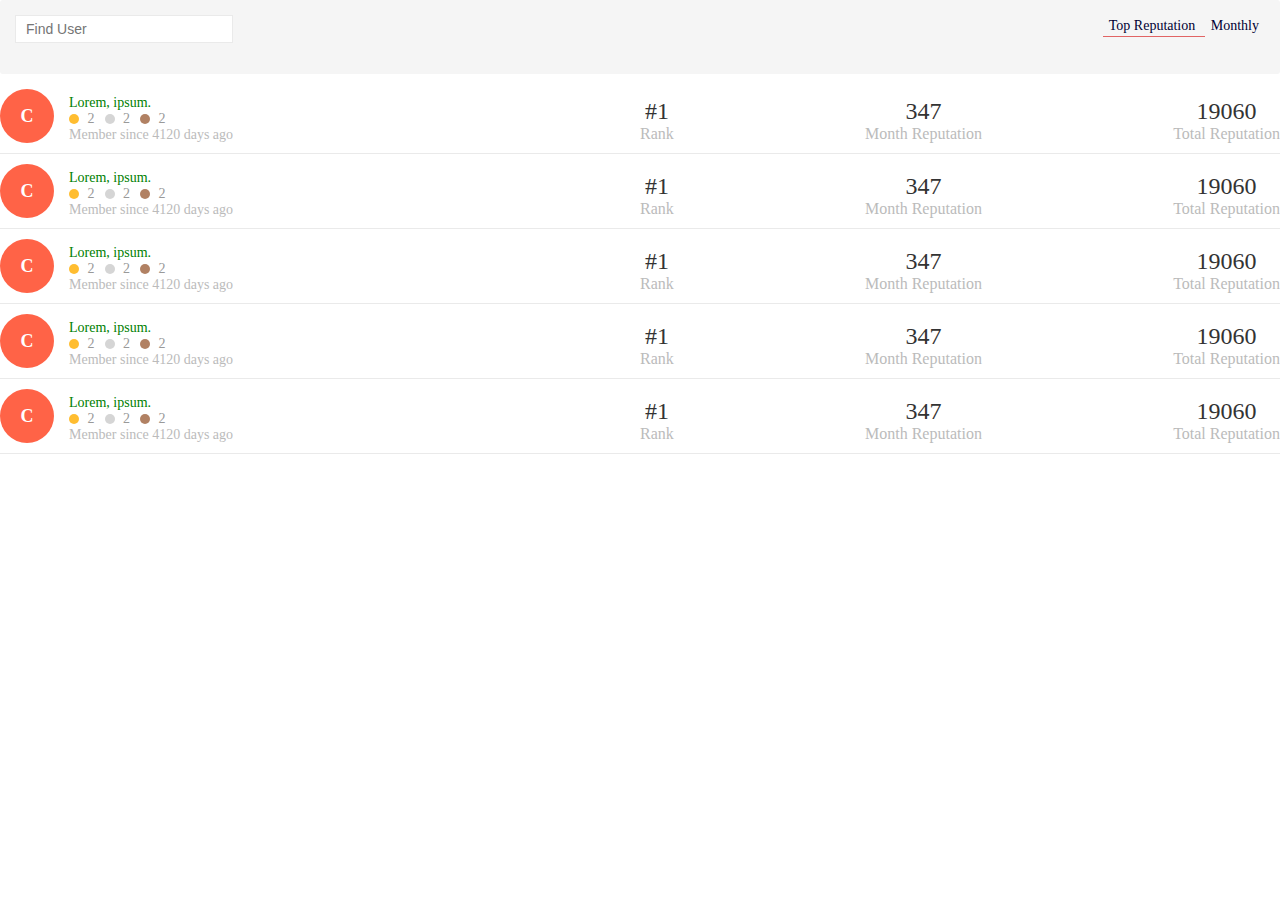
==== index.html @ 54ba142d "commit" ====
<!DOCTYPE html>
<html lang="en">

<head>
    <meta charset="UTF-8">
    <meta name="viewport" content="width=device-width, initial-scale=1.0">
    <link rel="stylesheet" href="main.css">
    <title>Document</title>
</head>

<body style="padding: 0;margin: 0;">
    <div class="profile-top">
        <div class="profile-top__tools">
            <form>
                <input type="text" class="profile-top__search" placeholder="Find User">
                <a href="#" class="profile-top__button"></a>
            </form>
            <div class="profile-top__filter">
                <a href="#" class="profile-top__top-active">
                    Top Reputation
                </a>
                <a href="#" class="profile-top__top">
                    Monthly
                </a>
            </div>
        </div>
        <div class="profile-top__list">
            <div class="profile-top__item">
                <div class="profile-top__left">
                    <div class="profile-top__image">
                        C
                    </div>
                    <div class="profile-top__info">
                        <a href="#" class="profile-top__name">Lorem, ipsum.</a>
                        <div class="profile-top__badges">
                            <div class="profile-top__badge">
                                <i class="profile-top__badge-gold"></i>
                                2
                            </div>
                            <div class="profile-top__badge">
                                <i class="profile-top__badge-silver"></i>
                                2
                            </div>
                            <div class="profile-top__badge">
                                <i class="profile-top__badge-bronze"></i>
                                2
                            </div>
                        </div>
                        <div class="profile-top__since">
                            Member since 4120 days ago
                        </div>
                    </div>
                </div>
                <div class="profile-top__right">
                    <div class="profile-top__num">
                        #1
                        <div class="profile-top__text">
                            Rank
                        </div>
                    </div>
                    <div class="profile-top__num">
                        347
                        <div class="profile-top__text">
                            Month Reputation
                        </div>
                    </div>
                    <div class="profile-top__num">
                        19060
                        <div class="profile-top__text">
                            Total Reputation
                        </div>
                    </div>
                </div>
            </div>
            <div class="profile-top__item">
                <div class="profile-top__left">
                    <div class="profile-top__image">
                        C
                    </div>
                    <div class="profile-top__info">
                        <a href="#" class="profile-top__name">Lorem, ipsum.</a>
                        <div class="profile-top__badges">
                            <div class="profile-top__badge">
                                <i class="profile-top__badge-gold"></i>
                                2
                            </div>
                            <div class="profile-top__badge">
                                <i class="profile-top__badge-silver"></i>
                                2
                            </div>
                            <div class="profile-top__badge">
                                <i class="profile-top__badge-bronze"></i>
                                2
                            </div>
                        </div>
                        <div class="profile-top__since">
                            Member since 4120 days ago
                        </div>
                    </div>
                </div>
                <div class="profile-top__right">
                    <div class="profile-top__num">
                        #1
                        <div class="profile-top__text">
                            Rank
                        </div>
                    </div>
                    <div class="profile-top__num">
                        347
                        <div class="profile-top__text">
                            Month Reputation
                        </div>
                    </div>
                    <div class="profile-top__num">
                        19060
                        <div class="profile-top__text">
                            Total Reputation
                        </div>
                    </div>
                </div>
            </div>
            <div class="profile-top__item">
                <div class="profile-top__left">
                    <div class="profile-top__image">
                        C
                    </div>
                    <div class="profile-top__info">
                        <a href="#" class="profile-top__name">Lorem, ipsum.</a>
                        <div class="profile-top__badges">
                            <div class="profile-top__badge">
                                <i class="profile-top__badge-gold"></i>
                                2
                            </div>
                            <div class="profile-top__badge">
                                <i class="profile-top__badge-silver"></i>
                                2
                            </div>
                            <div class="profile-top__badge">
                                <i class="profile-top__badge-bronze"></i>
                                2
                            </div>
                        </div>
                        <div class="profile-top__since">
                            Member since 4120 days ago
                        </div>
                    </div>
                </div>
                <div class="profile-top__right">
                    <div class="profile-top__num">
                        #1
                        <div class="profile-top__text">
                            Rank
                        </div>
                    </div>
                    <div class="profile-top__num">
                        347
                        <div class="profile-top__text">
                            Month Reputation
                        </div>
                    </div>
                    <div class="profile-top__num">
                        19060
                        <div class="profile-top__text">
                            Total Reputation
                        </div>
                    </div>
                </div>
            </div>
            <div class="profile-top__item">
                <div class="profile-top__left">
                    <div class="profile-top__image">
                        C
                    </div>
                    <div class="profile-top__info">
                        <a href="#" class="profile-top__name">Lorem, ipsum.</a>
                        <div class="profile-top__badges">
                            <div class="profile-top__badge">
                                <i class="profile-top__badge-gold"></i>
                                2
                            </div>
                            <div class="profile-top__badge">
                                <i class="profile-top__badge-silver"></i>
                                2
                            </div>
                            <div class="profile-top__badge">
                                <i class="profile-top__badge-bronze"></i>
                                2
                            </div>
                        </div>
                        <div class="profile-top__since">
                            Member since 4120 days ago
                        </div>
                    </div>
                </div>
                <div class="profile-top__right">
                    <div class="profile-top__num">
                        #1
                        <div class="profile-top__text">
                            Rank
                        </div>
                    </div>
                    <div class="profile-top__num">
                        347
                        <div class="profile-top__text">
                            Month Reputation
                        </div>
                    </div>
                    <div class="profile-top__num">
                        19060
                        <div class="profile-top__text">
                            Total Reputation
                        </div>
                    </div>
                </div>
            </div>
            <div class="profile-top__item">
                <div class="profile-top__left">
                    <div class="profile-top__image">
                        C
                    </div>
                    <div class="profile-top__info">
                        <a href="#" class="profile-top__name">Lorem, ipsum.</a>
                        <div class="profile-top__badges">
                            <div class="profile-top__badge">
                                <i class="profile-top__badge-gold"></i>
                                2
                            </div>
                            <div class="profile-top__badge">
                                <i class="profile-top__badge-silver"></i>
                                2
                            </div>
                            <div class="profile-top__badge">
                                <i class="profile-top__badge-bronze"></i>
                                2
                            </div>
                        </div>
                        <div class="profile-top__since">
                            Member since 4120 days ago
                        </div>
                    </div>
                </div>
                <div class="profile-top__right">
                    <div class="profile-top__num">
                        #1
                        <div class="profile-top__text">
                            Rank
                        </div>
                    </div>
                    <div class="profile-top__num">
                        347
                        <div class="profile-top__text">
                            Month Reputation
                        </div>
                    </div>
                    <div class="profile-top__num">
                        19060
                        <div class="profile-top__text">
                            Total Reputation
                        </div>
                    </div>
                </div>
            </div>
        </div>
    </div>
</body>

</html>
---- main.css ----
.profile-top {
  font-size: 14px;
  font-family: Roboto;
  font-weight: 400; }
  .profile-top__tools {
    padding: 15px;
    background-color: #f5f5f5;
    border-radius: 3px;
    margin-bottom: 10px;
    display: flex;
    justify-content: space-between; }
  .profile-top__filter {
    padding-top: 3px; }
  .profile-top__top {
    text-decoration: none;
    padding: 0 6px 3px;
    color: #003; }
    .profile-top__top-active {
      border-bottom: 1px solid #e16464;
      text-decoration: none;
      padding: 0 6px 3px;
      color: #003; }
  .profile-top__search {
    font-size: 14px;
    border: 1px solid #eaeaea;
    padding: 5px 25px 5px 10px;
    margin: 0; }
  .profile-top__button {
    background: url(https://www.consumercomplaints.in/fw/magn.png) 50% 50% no-repeat;
    width: 12px;
    height: 12px;
    display: inline-block;
    margin-left: -20px;
    vertical-align: middle;
    color: #105cb6;
    text-decoration: none; }
  .profile-top__list {
    padding: 0;
    margin-top: -5px;
    width: 100%; }
  .profile-top__item {
    display: flex;
    padding: 10px 0;
    border-bottom: 1px solid #eaeaea; }
  .profile-top__left {
    display: flex;
    width: 50%;
    align-items: flex-end; }
  .profile-top__right {
    display: flex;
    width: 50%;
    justify-content: space-between;
    align-items: flex-end; }
  .profile-top__image {
    width: 54px;
    height: 54px;
    background: tomato;
    user-select: none;
    display: inline-flex;
    align-items: center;
    justify-content: center;
    color: #fff;
    border-radius: 50%;
    font-size: 18px;
    font-weight: 700;
    margin-right: 15px; }
  .profile-top__info {
    font-size: 14px;
    color: #999; }
  .profile-top__name {
    text-decoration: none;
    color: green; }
  .profile-top__badges {
    display: flex; }
  .profile-top__badge {
    padding-right: 10px; }
    .profile-top__badge-gold {
      display: inline-block;
      width: 10px;
      height: 10px;
      border-radius: 50%;
      background-color: #ffbd30;
      vertical-align: middle;
      margin: -2.5px 5px 0 0; }
    .profile-top__badge-silver {
      display: inline-block;
      width: 10px;
      height: 10px;
      border-radius: 50%;
      background-color: #d5d5d5;
      vertical-align: middle;
      margin: -2.5px 5px 0 0; }
    .profile-top__badge-bronze {
      display: inline-block;
      width: 10px;
      height: 10px;
      border-radius: 50%;
      background-color: #b18163;
      vertical-align: middle;
      margin: -2.5px 5px 0 0; }
  .profile-top__since {
    color: #bbb; }
  .profile-top__num {
    font-size: 24px;
    display: block;
    font-weight: 300;
    color: #333;
    text-align: center; }
  .profile-top__text {
    color: #bbb;
    font-size: 16px; }

/*# sourceMappingURL=main.css.map */
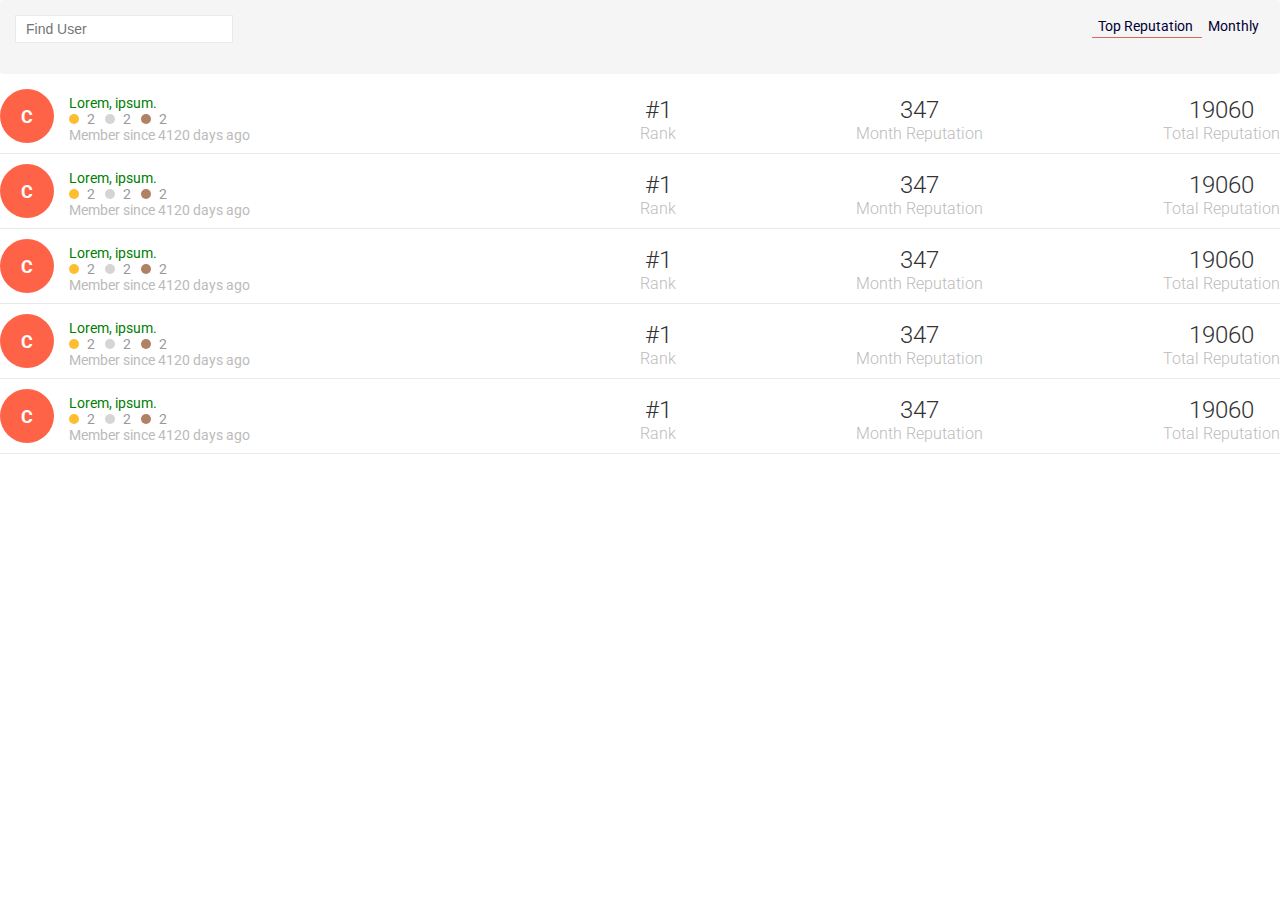
==== commit a152e9eb: "commit" ====
--- a/index.html
+++ b/index.html
@@ -5,6 +5,10 @@
     <meta charset="UTF-8">
     <meta name="viewport" content="width=device-width, initial-scale=1.0">
     <link rel="stylesheet" href="main.css">
+    <link rel="preconnect" href="https://fonts.gstatic.com">
+    <link
+        href="https://fonts.googleapis.com/css2?family=Roboto:ital,wght@0,100;0,300;0,400;0,500;0,700;0,900;1,100;1,300;1,400;1,500;1,700;1,900&display=swap"
+        rel="stylesheet">
     <title>Document</title>
 </head>
 
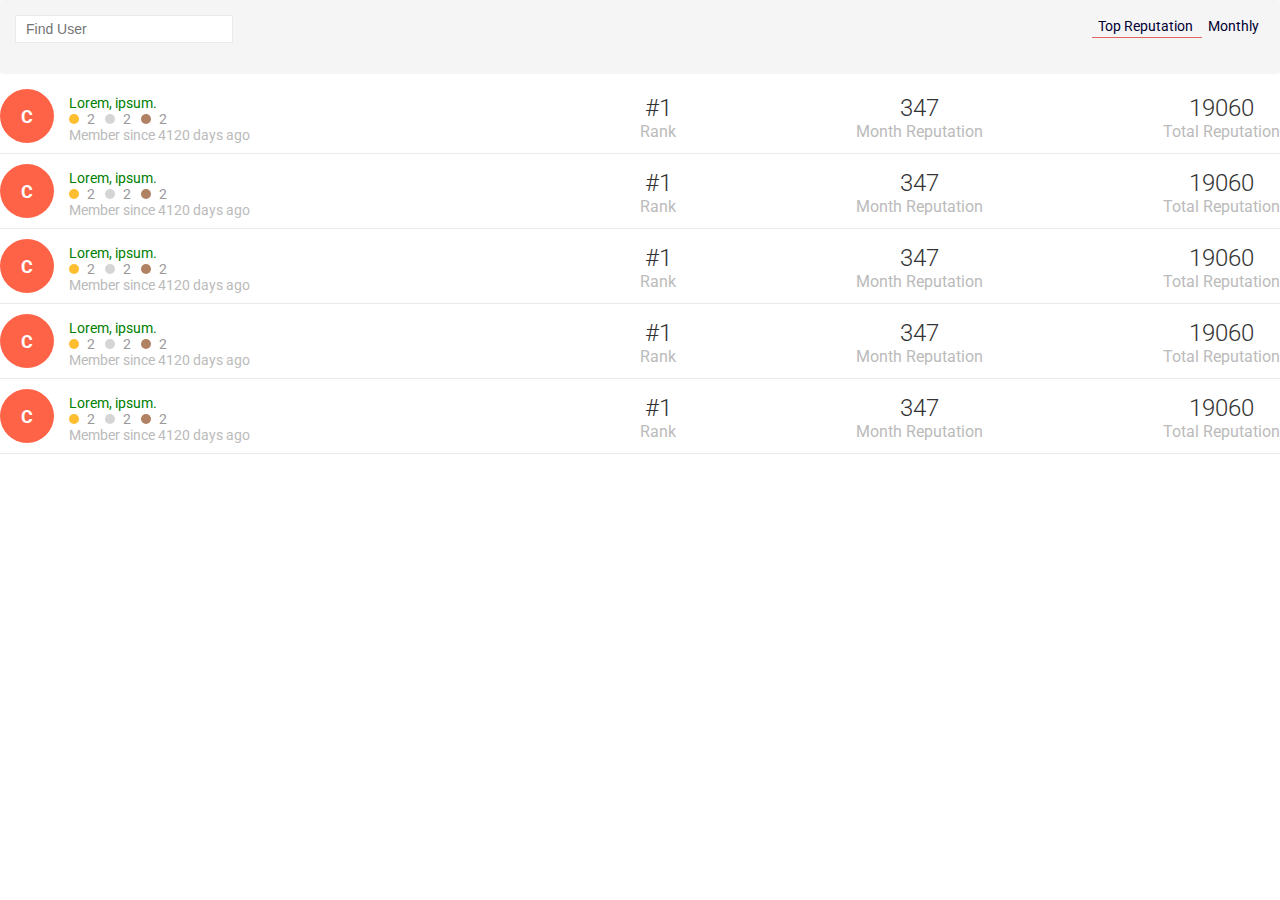
==== commit b1dd90a0: "commit" ====
--- a/index.html
+++ b/index.html
@@ -15,15 +15,15 @@
 <body style="padding: 0;margin: 0;">
     <div class="profile-top">
         <div class="profile-top__tools">
-            <form>
-                <input type="text" class="profile-top__search" placeholder="Find User">
+            <form class="profile-top__search">
+                <input type="text" class="profile-top__input" placeholder="Find User">
                 <a href="#" class="profile-top__button"></a>
             </form>
-            <div class="profile-top__filter">
-                <a href="#" class="profile-top__top-active">
+            <div class="profile-top__wrapper">
+                <a href="#" class="profile-top__filter_active">
                     Top Reputation
                 </a>
-                <a href="#" class="profile-top__top">
+                <a href="#" class="profile-top__filter">
                     Monthly
                 </a>
             </div>
--- a/main.css
+++ b/main.css
@@ -1,113 +1,239 @@
 .profile-top {
   font-size: 14px;
   font-family: Roboto;
-  font-weight: 400; }
+  font-weight: 400;
+}
+.profile-top__tools {
+  padding: 15px;
+  background-color: #f5f5f5;
+  border-radius: 3px;
+  margin-bottom: 10px;
+  display: -webkit-box;
+  display: -ms-flexbox;
+  display: flex;
+  -webkit-box-pack: justify;
+      -ms-flex-pack: justify;
+          justify-content: space-between;
+}
+@media only screen and (max-width: 800px) {
   .profile-top__tools {
-    padding: 15px;
-    background-color: #f5f5f5;
-    border-radius: 3px;
-    margin-bottom: 10px;
-    display: flex;
-    justify-content: space-between; }
-  .profile-top__filter {
-    padding-top: 3px; }
-  .profile-top__top {
-    text-decoration: none;
-    padding: 0 6px 3px;
-    color: #003; }
-    .profile-top__top-active {
-      border-bottom: 1px solid #e16464;
-      text-decoration: none;
-      padding: 0 6px 3px;
-      color: #003; }
+    -webkit-box-orient: vertical;
+    -webkit-box-direction: normal;
+        -ms-flex-direction: column;
+            flex-direction: column;
+  }
+}
+.profile-top__wrapper {
+  padding-top: 3px;
+}
+@media only screen and (max-width: 800px) {
+  .profile-top__wrapper {
+    -webkit-box-ordinal-group: 0;
+        -ms-flex-order: -1;
+            order: -1;
+    text-align: center;
+    padding: 0 0 10px 0;
+  }
+}
+.profile-top__filter {
+  text-decoration: none;
+  padding: 0 6px 3px;
+  color: #003;
+}
+.profile-top__filter_active {
+  border-bottom: 1px solid #e16464;
+  text-decoration: none;
+  padding: 0 6px 3px;
+  color: #003;
+}
+@media only screen and (max-width: 800px) {
   .profile-top__search {
-    font-size: 14px;
-    border: 1px solid #eaeaea;
-    padding: 5px 25px 5px 10px;
-    margin: 0; }
-  .profile-top__button {
-    background: url(https://www.consumercomplaints.in/fw/magn.png) 50% 50% no-repeat;
-    width: 12px;
-    height: 12px;
-    display: inline-block;
-    margin-left: -20px;
-    vertical-align: middle;
-    color: #105cb6;
-    text-decoration: none; }
-  .profile-top__list {
-    padding: 0;
-    margin-top: -5px;
-    width: 100%; }
+    text-align: center;
+    padding: 15px 10px 10px 5px;
+  }
+}
+.profile-top__input {
+  font-size: 14px;
+  border: 1px solid #eaeaea;
+  padding: 5px 25px 5px 10px;
+  margin: 0;
+}
+@media only screen and (max-width: 800px) {
+  .profile-top__input {
+    width: 80%;
+  }
+}
+.profile-top__button {
+  background: url(https://www.consumercomplaints.in/fw/magn.png) 50% 50% no-repeat;
+  width: 12px;
+  height: 12px;
+  display: inline-block;
+  margin-left: -20px;
+  vertical-align: middle;
+  color: #105cb6;
+  text-decoration: none;
+}
+.profile-top__list {
+  padding: 0;
+  margin-top: -5px;
+  width: 100%;
+}
+.profile-top__item {
+  display: -webkit-box;
+  display: -ms-flexbox;
+  display: flex;
+  padding: 10px 0;
+  border-bottom: 1px solid #eaeaea;
+}
+@media only screen and (max-width: 640px) {
   .profile-top__item {
-    display: flex;
-    padding: 10px 0;
-    border-bottom: 1px solid #eaeaea; }
+    -webkit-box-orient: vertical;
+    -webkit-box-direction: normal;
+        -ms-flex-direction: column;
+            flex-direction: column;
+    -webkit-box-align: center;
+        -ms-flex-align: center;
+            align-items: center;
+  }
+}
+.profile-top__left {
+  display: -webkit-box;
+  display: -ms-flexbox;
+  display: flex;
+  width: 50%;
+  -webkit-box-align: end;
+      -ms-flex-align: end;
+          align-items: flex-end;
+}
+@media only screen and (max-width: 640px) {
   .profile-top__left {
-    display: flex;
-    width: 50%;
-    align-items: flex-end; }
+    -webkit-box-orient: vertical;
+    -webkit-box-direction: normal;
+        -ms-flex-direction: column;
+            flex-direction: column;
+    -webkit-box-align: center;
+        -ms-flex-align: center;
+            align-items: center;
+    text-align: center;
+  }
+}
+.profile-top__right {
+  display: -webkit-box;
+  display: -ms-flexbox;
+  display: flex;
+  width: 50%;
+  -webkit-box-pack: justify;
+      -ms-flex-pack: justify;
+          justify-content: space-between;
+  -webkit-box-align: end;
+      -ms-flex-align: end;
+          align-items: flex-end;
+}
+@media only screen and (max-width: 640px) {
   .profile-top__right {
-    display: flex;
-    width: 50%;
-    justify-content: space-between;
-    align-items: flex-end; }
+    -webkit-box-orient: vertical;
+    -webkit-box-direction: normal;
+        -ms-flex-direction: column;
+            flex-direction: column;
+    -webkit-box-align: center;
+        -ms-flex-align: center;
+            align-items: center;
+  }
+}
+.profile-top__image {
+  width: 54px;
+  height: 54px;
+  background: tomato;
+  -webkit-user-select: none;
+     -moz-user-select: none;
+      -ms-user-select: none;
+          user-select: none;
+  display: -webkit-inline-box;
+  display: -ms-inline-flexbox;
+  display: inline-flex;
+  -webkit-box-align: center;
+      -ms-flex-align: center;
+          align-items: center;
+  -webkit-box-pack: center;
+      -ms-flex-pack: center;
+          justify-content: center;
+  color: #fff;
+  border-radius: 50%;
+  font-size: 18px;
+  font-weight: 700;
+  margin-right: 15px;
+}
+@media only screen and (max-width: 640px) {
   .profile-top__image {
-    width: 54px;
-    height: 54px;
-    background: tomato;
-    user-select: none;
-    display: inline-flex;
-    align-items: center;
-    justify-content: center;
-    color: #fff;
-    border-radius: 50%;
-    font-size: 18px;
-    font-weight: 700;
-    margin-right: 15px; }
-  .profile-top__info {
-    font-size: 14px;
-    color: #999; }
-  .profile-top__name {
-    text-decoration: none;
-    color: green; }
+    margin: 0;
+  }
+}
+.profile-top__info {
+  font-size: 14px;
+  color: #999;
+}
+.profile-top__name {
+  text-decoration: none;
+  color: green;
+}
+.profile-top__badges {
+  display: -webkit-box;
+  display: -ms-flexbox;
+  display: flex;
+}
+@media only screen and (max-width: 640px) {
   .profile-top__badges {
-    display: flex; }
-  .profile-top__badge {
-    padding-right: 10px; }
-    .profile-top__badge-gold {
-      display: inline-block;
-      width: 10px;
-      height: 10px;
-      border-radius: 50%;
-      background-color: #ffbd30;
-      vertical-align: middle;
-      margin: -2.5px 5px 0 0; }
-    .profile-top__badge-silver {
-      display: inline-block;
-      width: 10px;
-      height: 10px;
-      border-radius: 50%;
-      background-color: #d5d5d5;
-      vertical-align: middle;
-      margin: -2.5px 5px 0 0; }
-    .profile-top__badge-bronze {
-      display: inline-block;
-      width: 10px;
-      height: 10px;
-      border-radius: 50%;
-      background-color: #b18163;
-      vertical-align: middle;
-      margin: -2.5px 5px 0 0; }
-  .profile-top__since {
-    color: #bbb; }
-  .profile-top__num {
-    font-size: 24px;
-    display: block;
-    font-weight: 300;
-    color: #333;
-    text-align: center; }
-  .profile-top__text {
-    color: #bbb;
-    font-size: 16px; }
-
-/*# sourceMappingURL=main.css.map */
+    -webkit-box-pack: center;
+        -ms-flex-pack: center;
+            justify-content: center;
+  }
+}
+.profile-top__badge {
+  padding-right: 10px;
+}
+.profile-top__badge:last-child {
+  padding: 0;
+}
+.profile-top__badge-gold {
+  display: inline-block;
+  width: 10px;
+  height: 10px;
+  border-radius: 50%;
+  background-color: #ffbd30;
+  vertical-align: middle;
+  margin: -2.5px 5px 0 0;
+}
+.profile-top__badge-silver {
+  display: inline-block;
+  width: 10px;
+  height: 10px;
+  border-radius: 50%;
+  background-color: #d5d5d5;
+  vertical-align: middle;
+  margin: -2.5px 5px 0 0;
+}
+.profile-top__badge-bronze {
+  display: inline-block;
+  width: 10px;
+  height: 10px;
+  border-radius: 50%;
+  background-color: #b18163;
+  vertical-align: middle;
+  margin: -2.5px 5px 0 0;
+}
+.profile-top__since {
+  color: #bbb;
+}
+.profile-top__num {
+  font-size: 24px;
+  display: block;
+  font-weight: 300;
+  color: #333;
+  text-align: center;
+  padding: 2px 0;
+}
+.profile-top__text {
+  color: #bbb;
+  font-size: 16px;
+  font-weight: 400;
+}
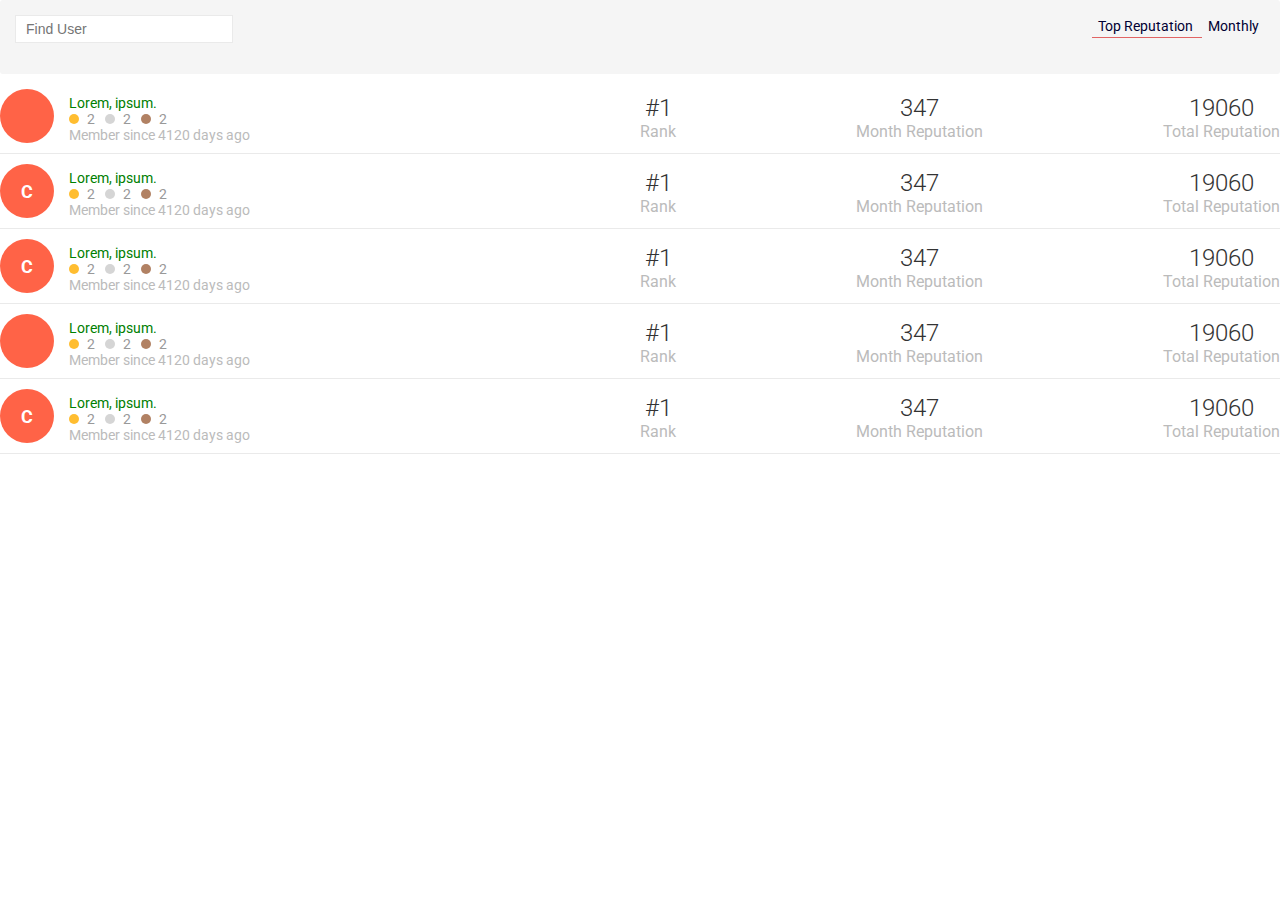
==== commit ae2a8bb4: "commit" ====
--- a/index.html
+++ b/index.html
@@ -31,6 +31,53 @@
         <div class="profile-top__list">
             <div class="profile-top__item">
                 <div class="profile-top__left">
+                    <div class="profile-top__image profile-top__image_avatar">
+                        
+                    </div>
+                    <div class="profile-top__info">
+                        <a href="#" class="profile-top__name">Lorem, ipsum.</a>
+                        <div class="profile-top__badges">
+                            <div class="profile-top__badge">
+                                <i class="profile-top__badge-gold"></i>
+                                2
+                            </div>
+                            <div class="profile-top__badge">
+                                <i class="profile-top__badge-silver"></i>
+                                2
+                            </div>
+                            <div class="profile-top__badge">
+                                <i class="profile-top__badge-bronze"></i>
+                                2
+                            </div>
+                        </div>
+                        <div class="profile-top__since">
+                            Member since 4120 days ago
+                        </div>
+                    </div>
+                </div>
+                <div class="profile-top__right">
+                    <div class="profile-top__num">
+                        #1
+                        <div class="profile-top__text">
+                            Rank
+                        </div>
+                    </div>
+                    <div class="profile-top__num">
+                        347
+                        <div class="profile-top__text">
+                            Month Reputation
+                        </div>
+                    </div>
+                    <div class="profile-top__num">
+                        19060
+                        <div class="profile-top__text">
+                            Total Reputation
+                        </div>
+                    </div>
+                </div>
+            </div>
+            <div class="profile-top__item">
+                <div class="profile-top__left">
                     <div class="profile-top__image">
                         C
                     </div>
@@ -125,55 +172,8 @@
             </div>
             <div class="profile-top__item">
                 <div class="profile-top__left">
-                    <div class="profile-top__image">
-                        C
-                    </div>
-                    <div class="profile-top__info">
-                        <a href="#" class="profile-top__name">Lorem, ipsum.</a>
-                        <div class="profile-top__badges">
-                            <div class="profile-top__badge">
-                                <i class="profile-top__badge-gold"></i>
-                                2
-                            </div>
-                            <div class="profile-top__badge">
-                                <i class="profile-top__badge-silver"></i>
-                                2
-                            </div>
-                            <div class="profile-top__badge">
-                                <i class="profile-top__badge-bronze"></i>
-                                2
-                            </div>
-                        </div>
-                        <div class="profile-top__since">
-                            Member since 4120 days ago
-                        </div>
-                    </div>
-                </div>
-                <div class="profile-top__right">
-                    <div class="profile-top__num">
-                        #1
-                        <div class="profile-top__text">
-                            Rank
-                        </div>
-                    </div>
-                    <div class="profile-top__num">
-                        347
-                        <div class="profile-top__text">
-                            Month Reputation
-                        </div>
-                    </div>
-                    <div class="profile-top__num">
-                        19060
-                        <div class="profile-top__text">
-                            Total Reputation
-                        </div>
-                    </div>
-                </div>
-            </div>
-            <div class="profile-top__item">
-                <div class="profile-top__left">
-                    <div class="profile-top__image">
-                        C
+                    <div class="profile-top__image profile-top__image_avatar">
+                        
                     </div>
                     <div class="profile-top__info">
                         <a href="#" class="profile-top__name">Lorem, ipsum.</a>
--- a/main.css
+++ b/main.css
@@ -163,6 +163,12 @@
   font-weight: 700;
   margin-right: 15px;
 }
+.profile-top__image_avatar {
+  width: 54px;
+  height: 54px;
+  background-size: cover;
+  border-radius: 50%;
+}
 @media only screen and (max-width: 640px) {
   .profile-top__image {
     margin: 0;
@@ -172,9 +178,20 @@
   font-size: 14px;
   color: #999;
 }
+@media only screen and (max-width: 640px) {
+  .profile-top__info {
+    padding-bottom: 10px;
+  }
+}
 .profile-top__name {
   text-decoration: none;
   color: green;
+}
+@media only screen and (max-width: 640px) {
+  .profile-top__name {
+    padding: 10px 0;
+    display: block;
+  }
 }
 .profile-top__badges {
   display: -webkit-box;
@@ -232,6 +249,11 @@
   text-align: center;
   padding: 2px 0;
 }
+@media only screen and (max-width: 640px) {
+  .profile-top__num {
+    padding-bottom: 10px;
+  }
+}
 .profile-top__text {
   color: #bbb;
   font-size: 16px;
